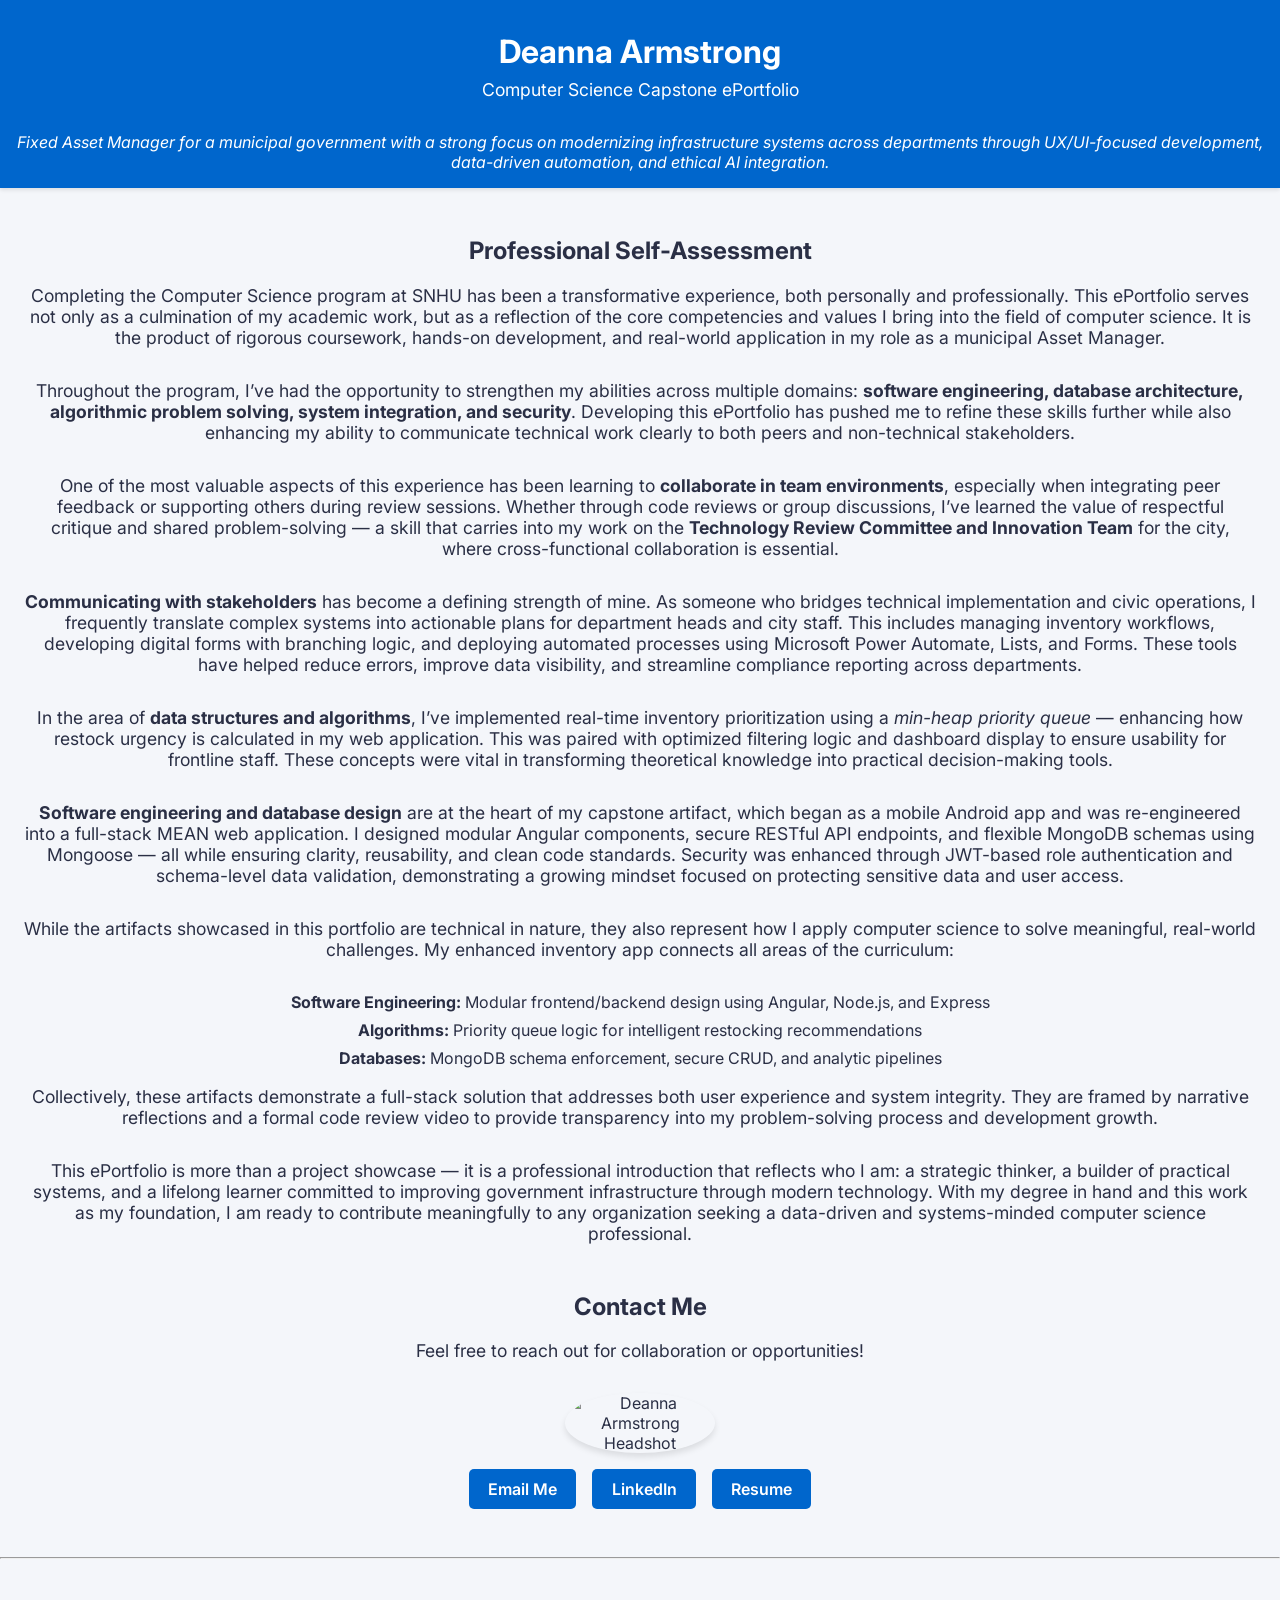
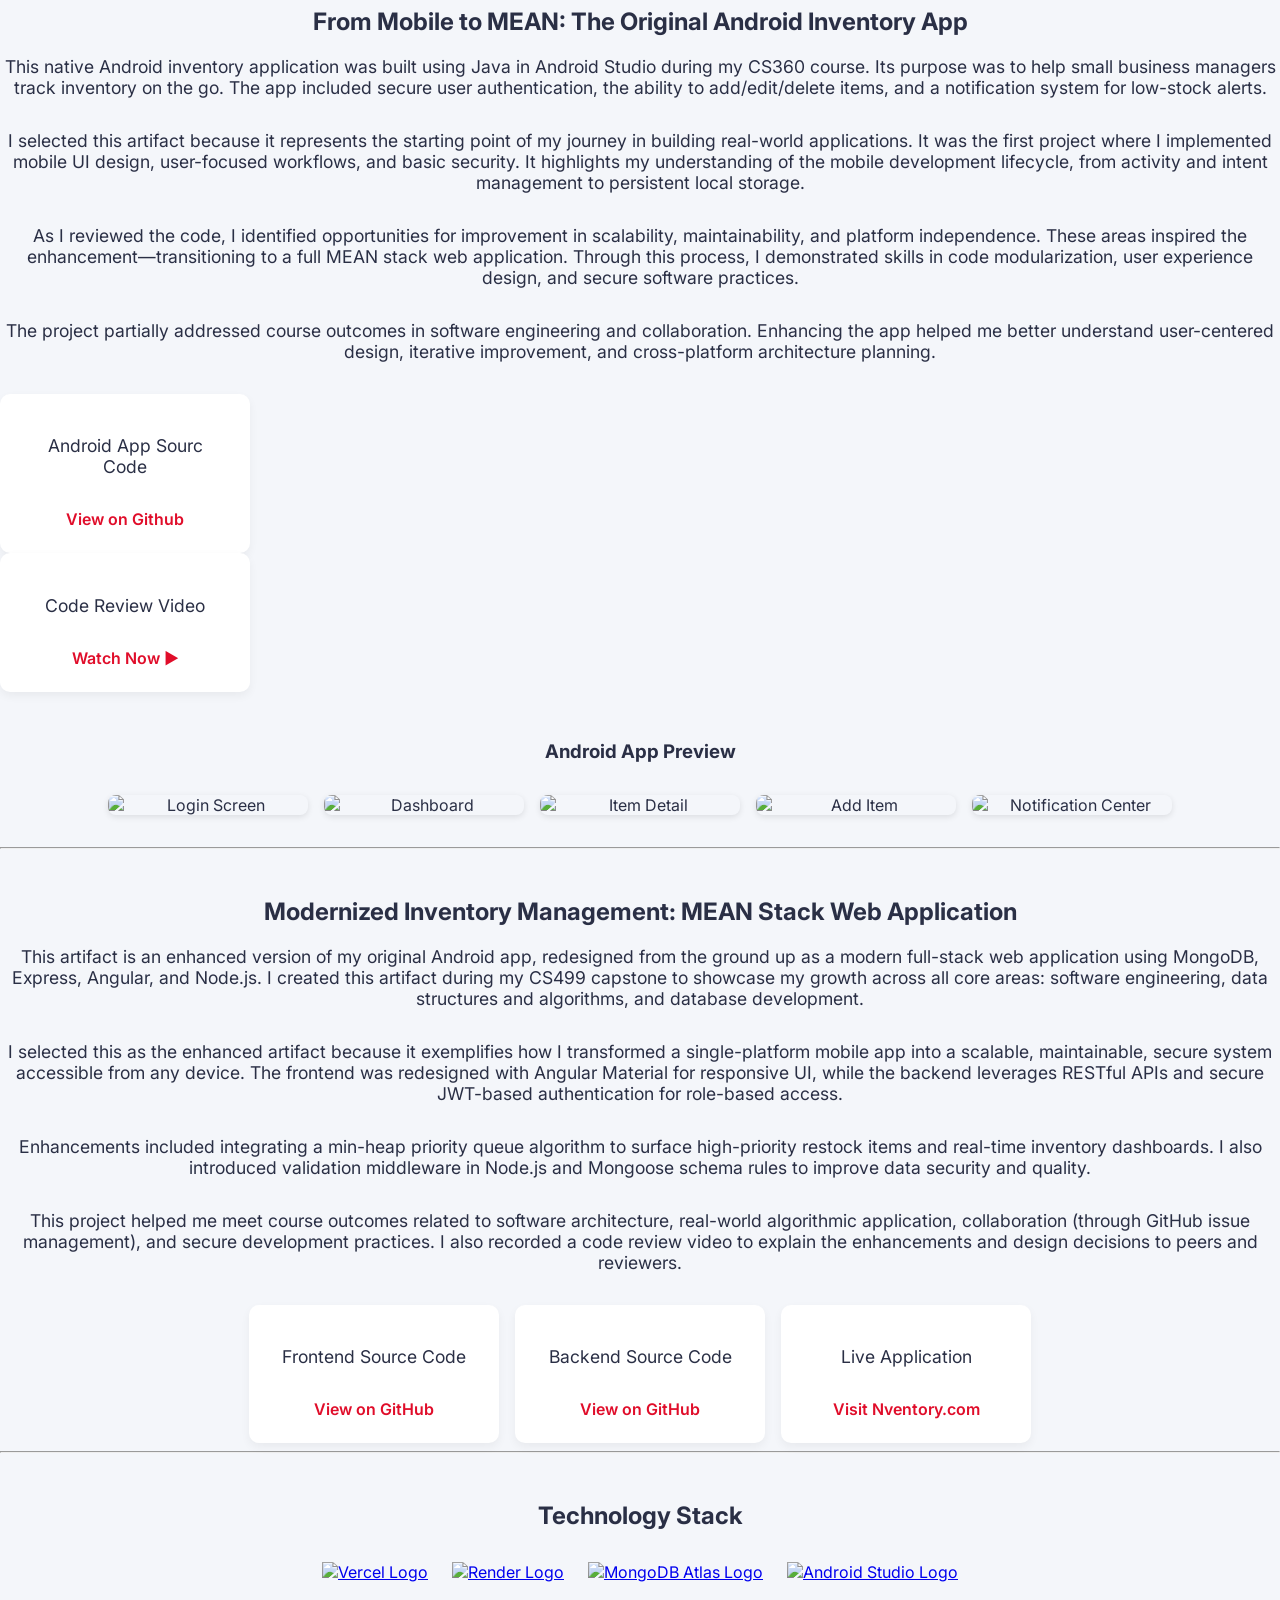
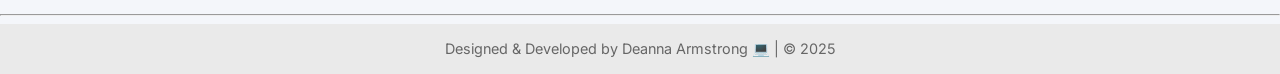
==== index.html @ 6afc1169 "Update index.html" ====
<!DOCTYPE html>
<html lang="en">
<head>
  <meta charset="UTF-8" />
  <meta name="viewport" content="width=device-width, initial-scale=1.0" />
  <title>Deanna Armstrong | ePortfolio</title>
  <link href="https://fonts.googleapis.com/css2?family=Inter:wght@400;600&display=swap" rel="stylesheet">
  <style>
    * { box-sizing: border-box; }
    body {
      font-family: 'Inter', sans-serif;
      background-color: #f4f6fa;
      color: #2a2f45;
      margin: 0;
      padding: 0;
    }
    header {
      background-color: #0066cc;
      color: white;
      padding: 2rem 1rem 1rem;
      text-align: center;
      box-shadow: 0 2px 4px rgba(0, 0, 0, 0.1);
    }
    header h1 { margin: 0; font-size: 2rem; }
    header p { margin-top: 0.5rem; font-size: 1.1rem; }
    .elevator-pitch {
      font-style: italic;
      margin-top: 0.5rem;
    }
    main {
      max-width: 1500px;
      margin: 3rem auto;
      padding: 0 1.5rem;
      text-align: center;
    }
    p { font-size: 1.1rem; margin-bottom: 2rem; }
    .card-container {
      display: flex;
      flex-wrap: wrap;
      justify-content: center;
      gap: 1rem;
    }
    .card {
      background-color: white;
      padding: 1.5rem;
      border-radius: 10px;
      box-shadow: 0 4px 10px rgba(0,0,0,0.05);
      transition: transform 0.2s ease, background-color 0.2s ease;
      width: 250px;
    }
    .card:hover {
      transform: translateY(-5px);
      background-color: #f0f8ff;
    }
    .card a {
      display: inline-block;
      text-decoration: none;
      color: #e00d2a;
      font-weight: 600;
    }
    .card a:hover { text-decoration: underline; }
    section { margin-top: 3rem; text-align: center; }
    section h2, section h3 { color: #2a2f45; }
    ul {
      list-style-type: none;
      padding: 0;
      font-size: 1rem;
      margin-top: 1rem;
    }
    li { margin: 0.5rem 0; }
    .tech-logos {
      display: flex;
      justify-content: center;
      align-items: center;
      gap: 1.5rem;
      margin: 2rem 0;
    }
    .tech-logos img {
      width: 200px;
      height: auto;
      transition: transform 0.2s;
    }
    .tech-logos img:hover {
      transform: scale(1.1);
    }
    .btn {
      background-color: #0066cc;
      color: white;
      padding: 0.6rem 1.2rem;
      border: none;
      border-radius: 5px;
      text-decoration: none;
      font-weight: 600;
    }
    .btn:hover {
      background-color: #004999;
    }
    footer {
      background-color: #eaeaea;
      text-align: center;
      padding: 1rem;
      font-size: 0.9rem;
      color: #666;
    }
    @media (max-width: 768px) {
  body {
    font-size: 16px;
  }
  main {
    padding: 0 1rem;
  }
  .card {
    width: 100%;
    max-width: 350px;
  }
  .tech-logos {
    flex-direction: column;
    gap: 1rem;
  }
  .btn {
    display: block;
    width: 100%;
    max-width: 300px;
    margin: 0 auto;
    text-align: center;
  }
  .card-container {
    flex-direction: column;
    align-items: center;
  }
  img {
    max-width: 100%;
    height: auto;
  }
}
  </style>
</head>
<body>
  <header>
    <h1>Deanna Armstrong</h1>
    <p>Computer Science Capstone ePortfolio</p>
    <div class="elevator-pitch">Fixed Asset Manager for a municipal government with a strong focus on modernizing infrastructure systems across departments through UX/UI-focused development, data-driven automation, and ethical AI integration.</div>
  </header>

  <main>
<section>
  <h2>Professional Self-Assessment</h2>
  <p>
    Completing the Computer Science program at SNHU has been a transformative experience, both personally and professionally. This ePortfolio serves not only as a culmination of my academic work, but as a reflection of the core competencies and values I bring into the field of computer science. It is the product of rigorous coursework, hands-on development, and real-world application in my role as a municipal Asset Manager.
  </p>

  <p>
    Throughout the program, I’ve had the opportunity to strengthen my abilities across multiple domains: <strong>software engineering, database architecture, algorithmic problem solving, system integration, and security</strong>. Developing this ePortfolio has pushed me to refine these skills further while also enhancing my ability to communicate technical work clearly to both peers and non-technical stakeholders.
  </p>

  <p>
    One of the most valuable aspects of this experience has been learning to <strong>collaborate in team environments</strong>, especially when integrating peer feedback or supporting others during review sessions. Whether through code reviews or group discussions, I’ve learned the value of respectful critique and shared problem-solving — a skill that carries into my work on the <strong>Technology Review Committee and Innovation Team</strong> for the city, where cross-functional collaboration is essential.
  </p>

  <p>
    <strong>Communicating with stakeholders</strong> has become a defining strength of mine. As someone who bridges technical implementation and civic operations, I frequently translate complex systems into actionable plans for department heads and city staff. This includes managing inventory workflows, developing digital forms with branching logic, and deploying automated processes using Microsoft Power Automate, Lists, and Forms. These tools have helped reduce errors, improve data visibility, and streamline compliance reporting across departments.
  </p>

  <p>
    In the area of <strong>data structures and algorithms</strong>, I’ve implemented real-time inventory prioritization using a <em>min-heap priority queue</em> — enhancing how restock urgency is calculated in my web application. This was paired with optimized filtering logic and dashboard display to ensure usability for frontline staff. These concepts were vital in transforming theoretical knowledge into practical decision-making tools.
  </p>

  <p>
    <strong>Software engineering and database design</strong> are at the heart of my capstone artifact, which began as a mobile Android app and was re-engineered into a full-stack MEAN web application. I designed modular Angular components, secure RESTful API endpoints, and flexible MongoDB schemas using Mongoose — all while ensuring clarity, reusability, and clean code standards. Security was enhanced through JWT-based role authentication and schema-level data validation, demonstrating a growing mindset focused on protecting sensitive data and user access.
  </p>

  <p>
    While the artifacts showcased in this portfolio are technical in nature, they also represent how I apply computer science to solve meaningful, real-world challenges. My enhanced inventory app connects all areas of the curriculum:
  </p>

  <ul>
    <li><strong>Software Engineering:</strong> Modular frontend/backend design using Angular, Node.js, and Express</li>
    <li><strong>Algorithms:</strong> Priority queue logic for intelligent restocking recommendations</li>
    <li><strong>Databases:</strong> MongoDB schema enforcement, secure CRUD, and analytic pipelines</li>
  </ul>

  <p>
    Collectively, these artifacts demonstrate a full-stack solution that addresses both user experience and system integrity. They are framed by narrative reflections and a formal code review video to provide transparency into my problem-solving process and development growth.
  </p>

  <p>
    This ePortfolio is more than a project showcase — it is a professional introduction that reflects who I am: a strategic thinker, a builder of practical systems, and a lifelong learner committed to improving government infrastructure through modern technology. With my degree in hand and this work as my foundation, I am ready to contribute meaningfully to any organization seeking a data-driven and systems-minded computer science professional.
  </p>
</section>
<section>
  <h2>Contact Me</h2>
  <p>Feel free to reach out for collaboration or opportunities!</p>

  <div style="display: flex; flex-direction: column; align-items: center; margin-top: 1.5rem; gap: 1rem;">
    <img src="https://snhu-my.sharepoint.com/:i:/r/personal/deanna_armstrong1_snhu_edu/Documents/Capstone/ePortfolioShared/headshot.png?csf=1&web=1&e=jF8ufk"
         alt="Deanna Armstrong Headshot"
         style="width:150px; border-radius: 50%; box-shadow: 0 4px 6px rgba(0,0,0,0.1);" />

    <div style="display: flex; gap: 1rem; justify-content: center; flex-wrap: wrap;">
      <a class="btn" href="mailto:deanna.armstrong@comcast.net">Email Me</a>
      <a class="btn" href="https://www.linkedin.com/in/deanna-armstrong/" target="_blank">LinkedIn</a>
      <a class="btn" href="https://snhu-my.sharepoint.com/:w:/g/personal/deanna_armstrong1_snhu_edu/ETf6gNZUB2dEkAFjbnh8e_UBpRL9qMoNXcQ2Rm_Ho37jrg?email=deanna.armstrong1%40snhu.edu&e=7lsYaP" target="_blank">Resume</a>
    </div>
  </div>
</section>

  </main>
<hr>
  <section>
  <h2>From Mobile to MEAN: The Original Android Inventory App</h2>
  <p>
    This native Android inventory application was built using Java in Android Studio during my CS360 course. Its purpose was to help small business managers track inventory on the go. The app included secure user authentication, the ability to add/edit/delete items, and a notification system for low-stock alerts.
  </p>
  <p>
    I selected this artifact because it represents the starting point of my journey in building real-world applications. It was the first project where I implemented mobile UI design, user-focused workflows, and basic security. It highlights my understanding of the mobile development lifecycle, from activity and intent management to persistent local storage.
  </p>
  <p>
    As I reviewed the code, I identified opportunities for improvement in scalability, maintainability, and platform independence. These areas inspired the enhancement—transitioning to a full MEAN stack web application. Through this process, I demonstrated skills in code modularization, user experience design, and secure software practices.
  </p>
  <p>
    The project partially addressed course outcomes in software engineering and collaboration. Enhancing the app helped me better understand user-centered design, iterative improvement, and cross-platform architecture planning.
  </p>
    <div class="card">
        <p>Android App Sourc Code</p>
        <a href="https://github.com/deanna-armstrong/CS-360-Mobile-Architect-and-Planning" target="_blank">View on Github</a>
      </div>
    <div class="card">
        <p>Code Review Video</p>
        <a href="https://1drv.ms/v/c/f0c04b5dcd715a91/EchvlHHOgAZMrQXW1viNmpEBu3zbqVdu7EpCkGW7ggFGiQ?e=rpQO15"_blank">Watch Now ▶️</a>
    </div>
  </section>
  <section>
  <h3>Android App Preview</h3>
  <div style="display: flex; flex-wrap: wrap; justify-content: center; gap: 1rem; margin: 2rem 0;">
    <img src="https://snhu-my.sharepoint.com/:i:/r/personal/deanna_armstrong1_snhu_edu/Documents/Capstone/ePortfolioShared/Android%20App%20Login%20Screen.png?csf=1&web=1&e=W92nv3" 
         alt="Login Screen" style="width:200px; height:auto; border-radius: 8px; box-shadow: 0 2px 6px rgba(0,0,0,0.1);" />
    <img src="https://snhu-my.sharepoint.com/:i:/r/personal/deanna_armstrong1_snhu_edu/Documents/Capstone/ePortfolioShared/Android%20App%20Dashboard.png?csf=1&web=1&e=AYFORt" 
         alt="Dashboard" style="width:200px; height:auto; border-radius: 8px; box-shadow: 0 2px 6px rgba(0,0,0,0.1);" />
    <img src="https://snhu-my.sharepoint.com/:i:/r/personal/deanna_armstrong1_snhu_edu/Documents/Capstone/ePortfolioShared/Android%20App%20Inventory%20List.png?csf=1&web=1&e=XbWmgu" 
         alt="Item Detail" style="width:200px; height:auto; border-radius: 8px; box-shadow: 0 2px 6px rgba(0,0,0,0.1);" />
    <img src="https://snhu-my.sharepoint.com/:i:/r/personal/deanna_armstrong1_snhu_edu/Documents/Capstone/ePortfolioShared/Android%20App%20Add%20Item.png?csf=1&web=1&e=w7geRr" 
         alt="Add Item" style="width:200px; height:auto; border-radius: 8px; box-shadow: 0 2px 6px rgba(0,0,0,0.1);" />
    <img src="https://snhu-my.sharepoint.com/:i:/r/personal/deanna_armstrong1_snhu_edu/Documents/Capstone/ePortfolioShared/Android%20App%20Notification%20Center.png?csf=1&web=1&e=wm5Qxu" 
         alt="Notification Center" style="width:200px; height:auto; border-radius: 8px; box-shadow: 0 2px 6px rgba(0,0,0,0.1);" />
  </div>
</section>
<hr>
<section>
  <h2>Modernized Inventory Management: MEAN Stack Web Application</h2>
  <p>
    This artifact is an enhanced version of my original Android app, redesigned from the ground up as a modern full-stack web application using MongoDB, Express, Angular, and Node.js. I created this artifact during my CS499 capstone to showcase my growth across all core areas: software engineering, data structures and algorithms, and database development.
  </p>
  <p>
    I selected this as the enhanced artifact because it exemplifies how I transformed a single-platform mobile app into a scalable, maintainable, secure system accessible from any device. The frontend was redesigned with Angular Material for responsive UI, while the backend leverages RESTful APIs and secure JWT-based authentication for role-based access.
  </p>
  <p>
    Enhancements included integrating a min-heap priority queue algorithm to surface high-priority restock items and real-time inventory dashboards. I also introduced validation middleware in Node.js and Mongoose schema rules to improve data security and quality.
  </p>
  <p>
    This project helped me meet course outcomes related to software architecture, real-world algorithmic application, collaboration (through GitHub issue management), and secure development practices. I also recorded a code review video to explain the enhancements and design decisions to peers and reviewers.
  </p>
    <div class="card-container">
      <div class="card">
        <p>Frontend Source Code</p>
        <a href="https://github.com/deanna-armstrong/nventory-ui" target="_blank">View on GitHub</a>
      </div>
      <div class="card">
        <p>Backend Source Code</p>
        <a href="https://github.com/deanna-armstrong/nventory-api" target="_blank">View on GitHub</a>
      </div>
      <div class="card">
        <p>Live Application</p>
        <a href="https://nventory-ui.vercel.app/" target="_blank">Visit Nventory.com</a>
      </div>
    </div>
<hr>
    <section>
      <h2>Technology Stack</h2>
      <div class="tech-logos">
        <a href="https://vercel.com" target="_blank">
          <img src="https://snhu-my.sharepoint.com/:i:/r/personal/deanna_armstrong1_snhu_edu/Documents/Capstone/ePortfolioShared/vercel.jpg?csf=1&web=1&e=OnvI21" alt="Vercel Logo">
        </a>
        <a href="https://render.com" target="_blank">
          <img src="https://snhu-my.sharepoint.com/:i:/r/personal/deanna_armstrong1_snhu_edu/Documents/Capstone/ePortfolioShared/render.jpg?csf=1&web=1&e=XZHyLy" alt="Render Logo">
        </a>
        <a href="https://www.mongodb.com/lp/cloud/atlas/try4-reg" target="_blank">
          <img src="https://snhu-my.sharepoint.com/:i:/r/personal/deanna_armstrong1_snhu_edu/Documents/Capstone/ePortfolioShared/atlas.jpg?csf=1&web=1&e=qHjLxJ" alt="MongoDB Atlas Logo">
        </a>
        <a href="https://developer.android.com/studio?gad_source=1&gad_campaignid=21831783525&gbraid=0AAAAAC-IOZkVAR-TWqr-Qxo3mWlv5Vp43&gclid=Cj0KCQjwu7TCBhCYARIsAM_S3Ngp2ErXqNx7BPmWze7H49liroVVrK9tWJ8W3_0Ar3cj45yTyz2TPqUaAg5HEALw_wcB&gclsrc=aw.ds" target="_blank">
          <img src="https://snhu-my.sharepoint.com/:i:/r/personal/deanna_armstrong1_snhu_edu/Documents/Capstone/ePortfolioShared/android%20app%20logo.png?csf=1&web=1&e=UgL2pT" alt="Android Studio Logo">
        </a>
      </div>
    </section>
<hr>
  <footer>
    Designed & Developed by Deanna Armstrong 💻 | &copy; 2025
  </footer>
</body>
</html>
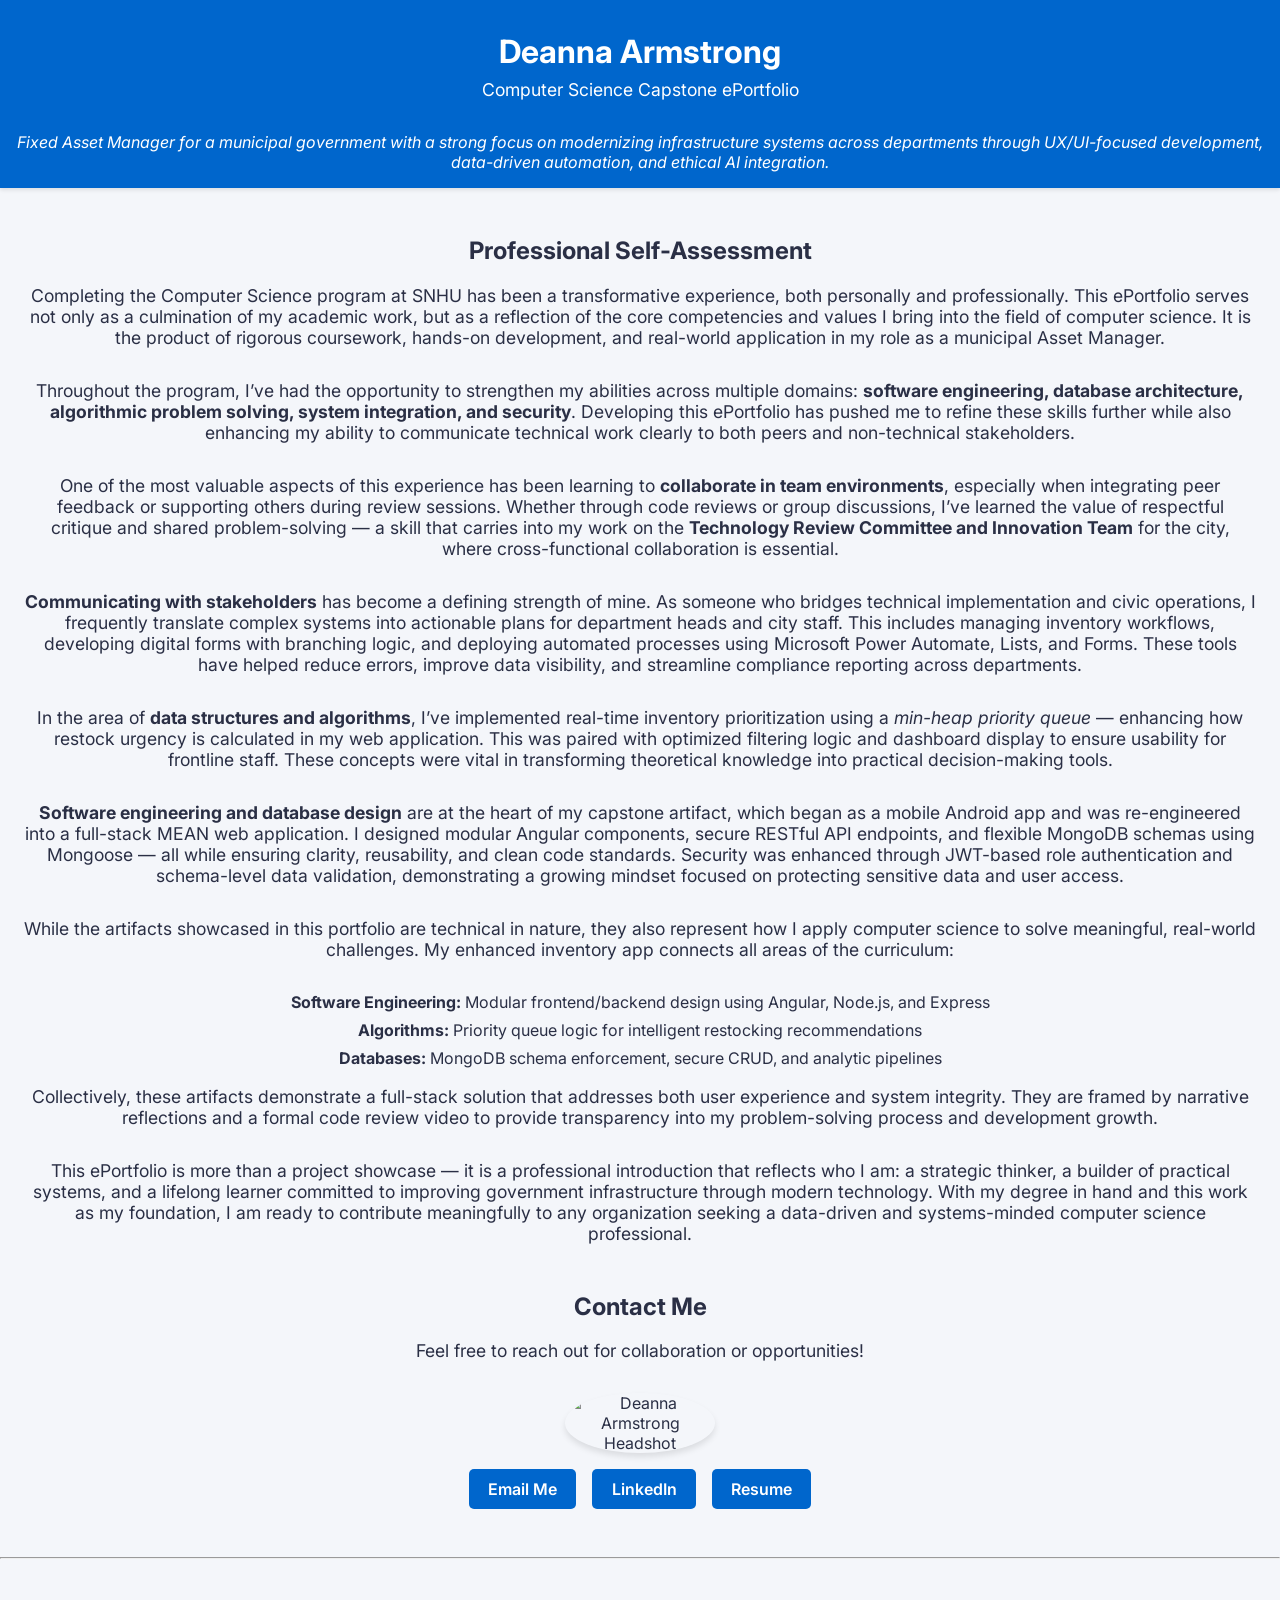
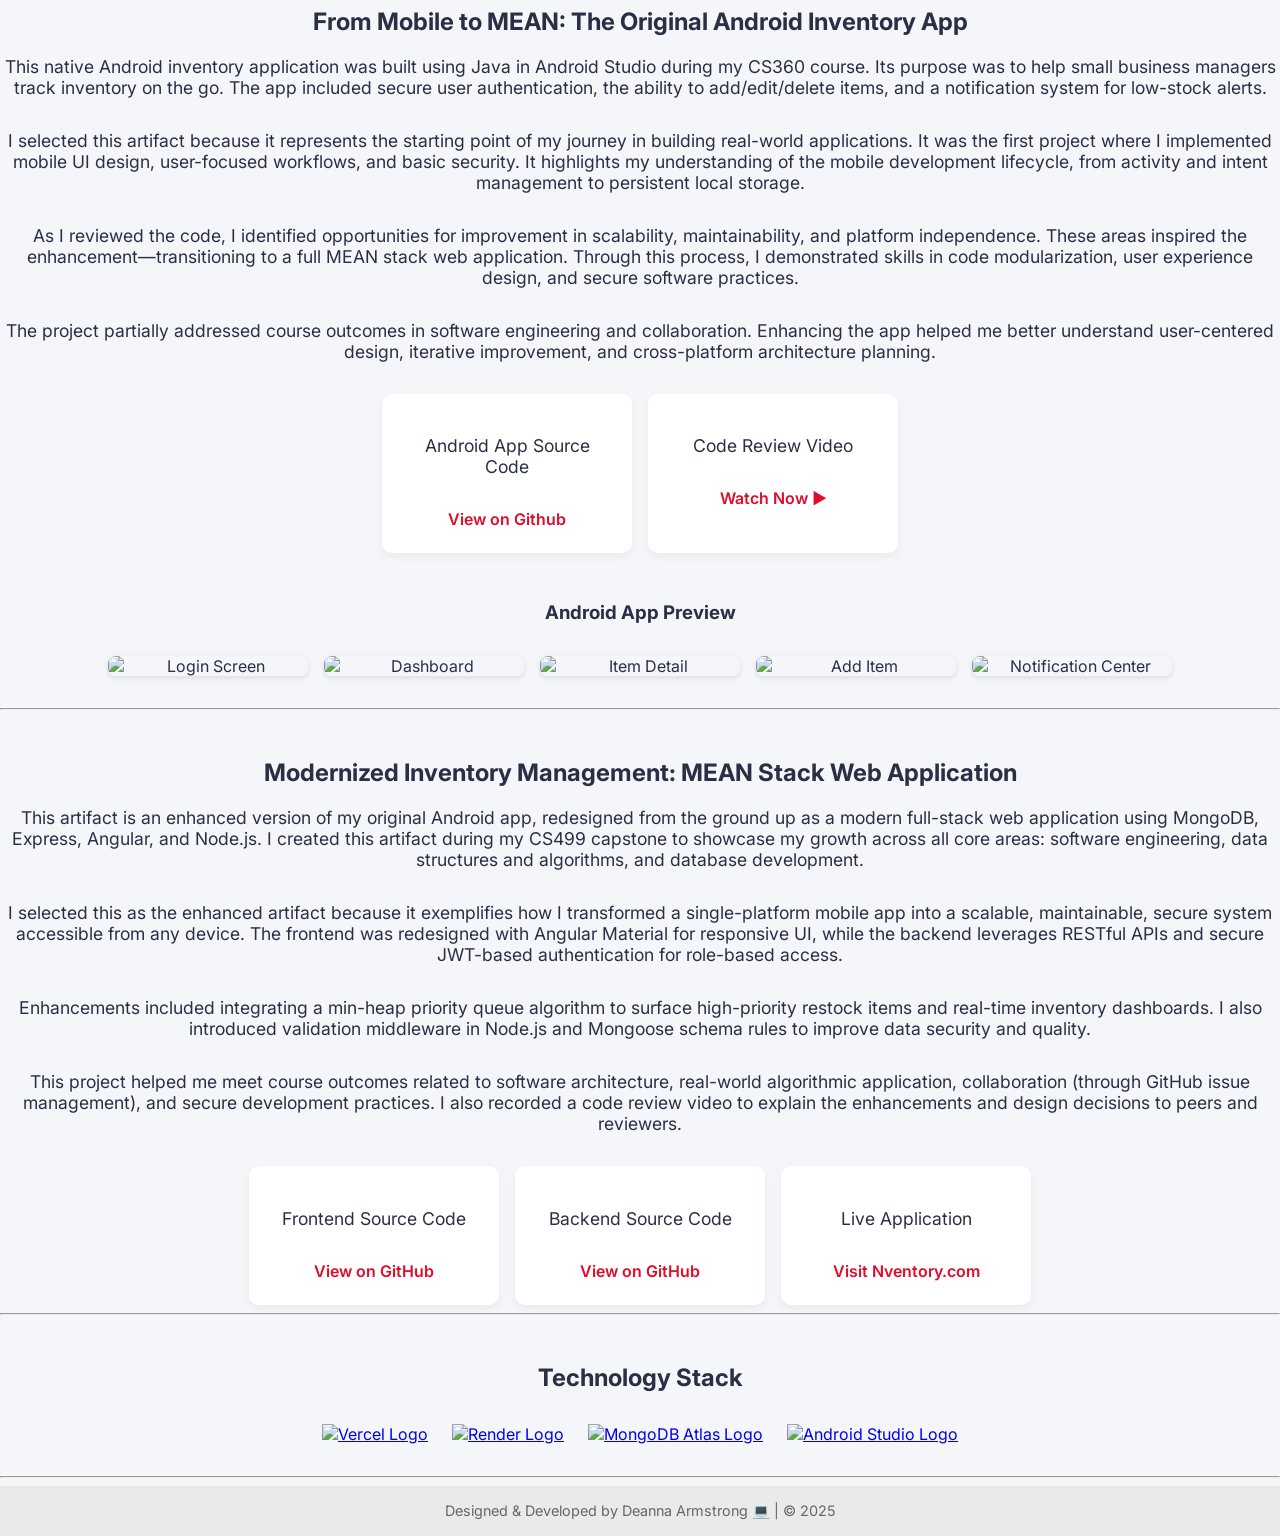
==== commit 39c620c4: "Update index.html" ====
--- a/index.html
+++ b/index.html
@@ -220,13 +220,15 @@
   <p>
     The project partially addressed course outcomes in software engineering and collaboration. Enhancing the app helped me better understand user-centered design, iterative improvement, and cross-platform architecture planning.
   </p>
-    <div class="card">
-        <p>Android App Sourc Code</p>
+    <div class="card-container">
+      <div class="card">
+        <p>Android App Source Code</p>
         <a href="https://github.com/deanna-armstrong/CS-360-Mobile-Architect-and-Planning" target="_blank">View on Github</a>
       </div>
     <div class="card">
         <p>Code Review Video</p>
         <a href="https://1drv.ms/v/c/f0c04b5dcd715a91/EchvlHHOgAZMrQXW1viNmpEBu3zbqVdu7EpCkGW7ggFGiQ?e=rpQO15"_blank">Watch Now ▶️</a>
+    </div>
     </div>
   </section>
   <section>
